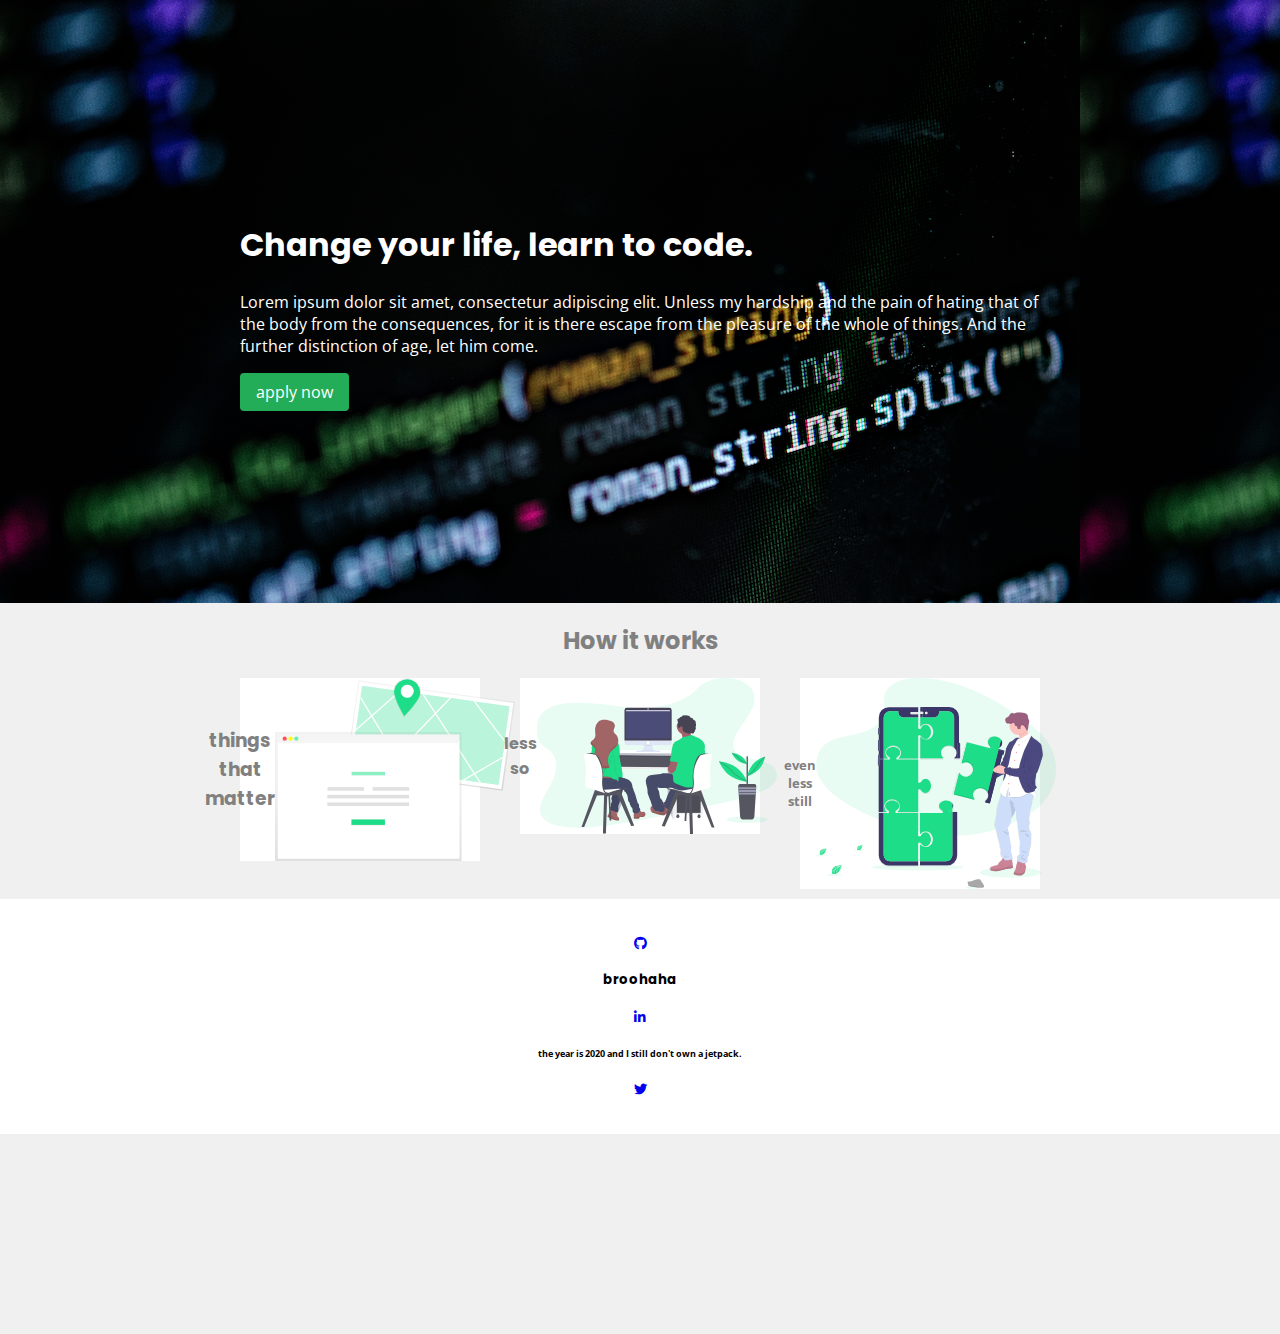
==== index.html @ 2361b646 "my landing page" ====
<!DOCTYPE html>
<html>
<head>
  <meta charset="UTF-8">
  <title>My landing page</title>
  <link rel="shortcut icon" href="data:image/x-icon;" type="image/x-icon">
  <!-- We need this line below for responsiveness! -->
  <meta name="viewport" content="width=device-width, initial-scale=1">
  <link rel="stylesheet" href="css/style.css">
</head>
<body>
  <!-- code a Hero / Banner section -->
  <div class="banner">
      <div class="container">
        <h1><font style="vertical-align: inherit;"><font style="vertical-align: inherit;">Change your life, learn to code.</font></font></h1>
        <p><font style="vertical-align: inherit;"><font style="vertical-align: inherit;">Lorem ipsum dolor sit amet, consectetur adipiscing elit. </font><font style="vertical-align: inherit;">Unless my hardship and the pain of hating that of the body from the consequences, for it is there escape from the pleasure of the whole of things. </font><font style="vertical-align: inherit;">And the further distinction of age, let him come.</font></font></p>
        <div class="btn-wrapper">
          <a href="https://www.lewagon.com/apply" target="_blank" class="btn-green"><font style="vertical-align: inherit;"><font style="vertical-align: inherit;">apply now</font></font></a>
        </div>
      </div>
    </div>
  <!-- code a "How it works" section -->
  <div class="How it works">
    <div class="card">
    <h2>How it works</h2>
      <div class="container flexbox">
        <div class="cards">
          <h3>things that matter</h3>
          <img src="images/apply.svg" alt="apply">
        </div>
        <div class="cards">
          <h4>less so</h4>
          <img src="images/learn.svg" alt="learn">
        </div>
        <div class="cards">
          <h5>even less still</h5>
          <img src="images/product.svg" alt="product">
        </div>
      </div>
    </div>
  </div>
  <!-- code a footer -->
  <div class="cards-footer">
      <h5>
<ul class="list-inline">
    <li>
      <a href="https://medium.com/publishous/10-arguments-for-deleting-your-social-media-accounts-right-now-6909f0150f4e" target="_blank">
        <i class="fab fa-github" aria-hidden="true"></i>
      </a>
    </li>
    <h4>broohaha</h4>
    <li>
      <a href="https://medium.com/publishous/10-arguments-for-deleting-your-social-media-accounts-right-now-6909f0150f4e" target="_blank">
        <i class="fab fa-linkedin-in" aria-hidden="true"></i>
      </a>
    </li>
    <h6>the year is 2020 and I still don't own a jetpack.</h6>
    <li>
      <a href="https://medium.com/publishous/10-arguments-for-deleting-your-social-media-accounts-right-now-6909f0150f4e" target="_blank">
        <i class="fab fa-twitter" aria-hidden="true"></i>
      </a>
    </li>
  </ul>
      </h5>
  </div>
</body>
</html>
---- css/style.css ----
/* Fonts */
@import url('https://fonts.googleapis.com/css?family=Open+Sans:400,700|Poppins:700');

/* Fontawesome */
@import url('https://use.fontawesome.com/releases/v5.6.3/css/all.css');

/* Utilities */

@import url("components/text.css");
@import url("components/containers.css");
@import url("components/avatars.css");
@import url("components/buttons.css");
@import url("components/banner.css");
@import url("components/cards.css");

body {
  margin: 0;
  padding-bottom: 200px;
  font-family: Open Sans;
  background-color: rgb(240,240,240);
}

h1, h2, h3, h4 {
  font-family: Poppins;
}

a {
  text-decoration: none;
}

/* Custom design below! */

img {
  width: 100%;
  align-items: center;
}

.flexbox {
  display: flex;
  justify-content: space-between;
  align-items: flex-start;
}

.list-inline {
    list-style: none;
    padding-left: 0;
}
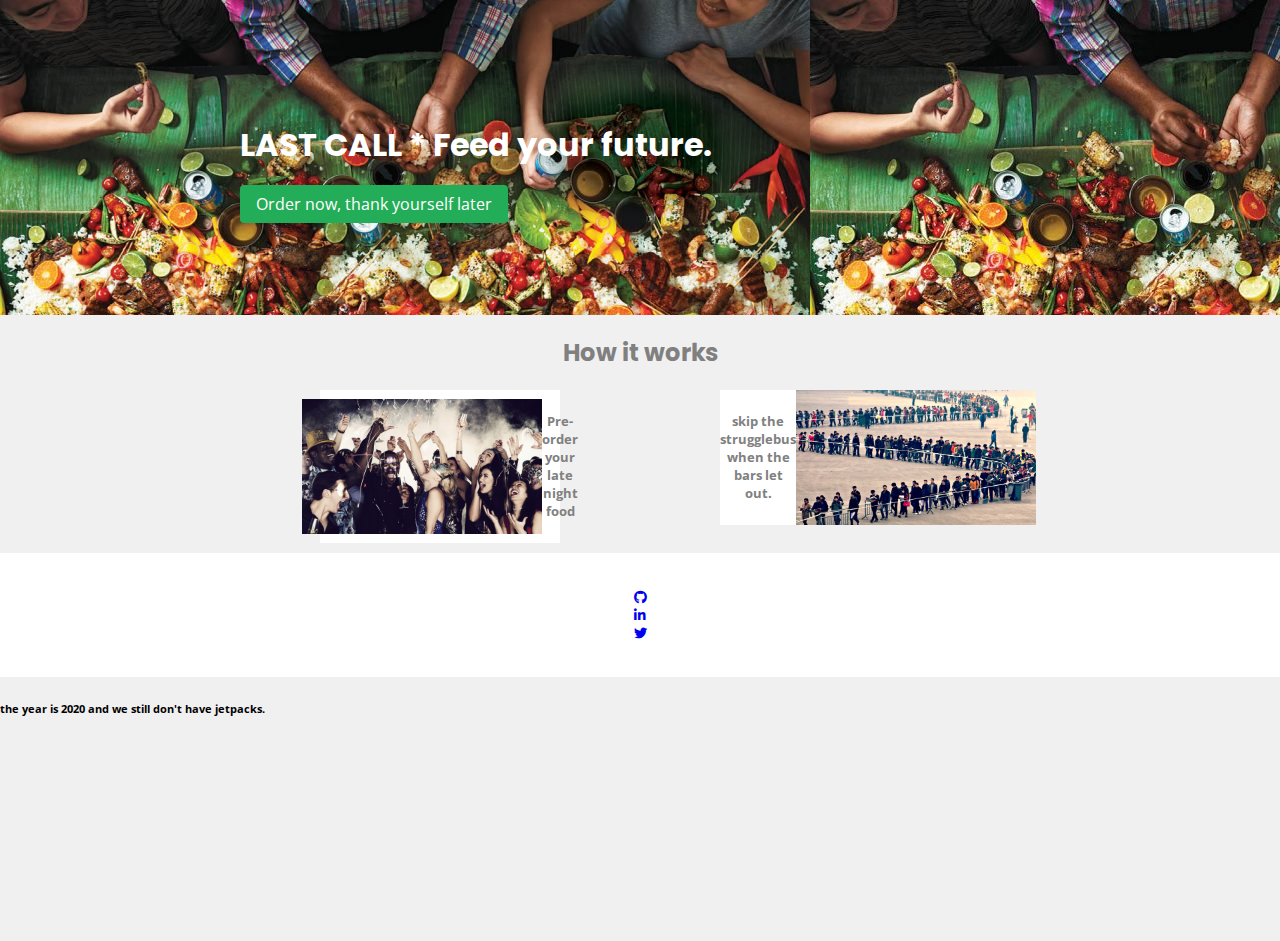
==== commit 4541e395: "my landing page" ====
--- a/index.html
+++ b/index.html
@@ -12,29 +12,24 @@
   <!-- code a Hero / Banner section -->
   <div class="banner">
       <div class="container">
-        <h1><font style="vertical-align: inherit;"><font style="vertical-align: inherit;">Change your life, learn to code.</font></font></h1>
-        <p><font style="vertical-align: inherit;"><font style="vertical-align: inherit;">Lorem ipsum dolor sit amet, consectetur adipiscing elit. </font><font style="vertical-align: inherit;">Unless my hardship and the pain of hating that of the body from the consequences, for it is there escape from the pleasure of the whole of things. </font><font style="vertical-align: inherit;">And the further distinction of age, let him come.</font></font></p>
+        <h1><font style="vertical-align: inherit;"><font style="vertical-align: inherit;">LAST CALL * Feed your future.</font></font></h1>
         <div class="btn-wrapper">
-          <a href="https://www.lewagon.com/apply" target="_blank" class="btn-green"><font style="vertical-align: inherit;"><font style="vertical-align: inherit;">apply now</font></font></a>
+          <a href="https://www.lewagon.com/apply" target="_blank" class="btn-green"><font style="vertical-align: inherit;"><font style="vertical-align: inherit;">Order now, thank yourself later</font></font></a>
         </div>
       </div>
     </div>
   <!-- code a "How it works" section -->
-  <div class="How it works">
+  <div class="Our philosophy">
     <div class="card">
     <h2>How it works</h2>
       <div class="container flexbox">
         <div class="cards">
-          <h3>things that matter</h3>
-          <img src="images/apply.svg" alt="apply">
+          <img src="images/crazy-party.jpg" alt="party">
+          <h5>Pre-order your late night food</h5>
         </div>
-        <div class="cards">
-          <h4>less so</h4>
-          <img src="images/learn.svg" alt="learn">
-        </div>
-        <div class="cards">
-          <h5>even less still</h5>
-          <img src="images/product.svg" alt="product">
+        <div class="cards flexbox">
+          <h5>skip the strugglebus when the bars let out.</h5>
+          <img src="images/line.jpg" alt="product">
         </div>
       </div>
     </div>
@@ -48,20 +43,18 @@
         <i class="fab fa-github" aria-hidden="true"></i>
       </a>
     </li>
-    <h4>broohaha</h4>
     <li>
       <a href="https://medium.com/publishous/10-arguments-for-deleting-your-social-media-accounts-right-now-6909f0150f4e" target="_blank">
         <i class="fab fa-linkedin-in" aria-hidden="true"></i>
       </a>
     </li>
-    <h6>the year is 2020 and I still don't own a jetpack.</h6>
     <li>
       <a href="https://medium.com/publishous/10-arguments-for-deleting-your-social-media-accounts-right-now-6909f0150f4e" target="_blank">
         <i class="fab fa-twitter" aria-hidden="true"></i>
       </a>
     </li>
   </ul>
-      </h5>
   </div>
+  <h6>the year is 2020 and we still don't have jetpacks.</h6>
 </body>
 </html>
--- a/css/style.css
+++ b/css/style.css
@@ -37,7 +37,7 @@
 
 .flexbox {
   display: flex;
-  justify-content: space-between;
+  justify-content: space-around;
   align-items: flex-start;
 }
 
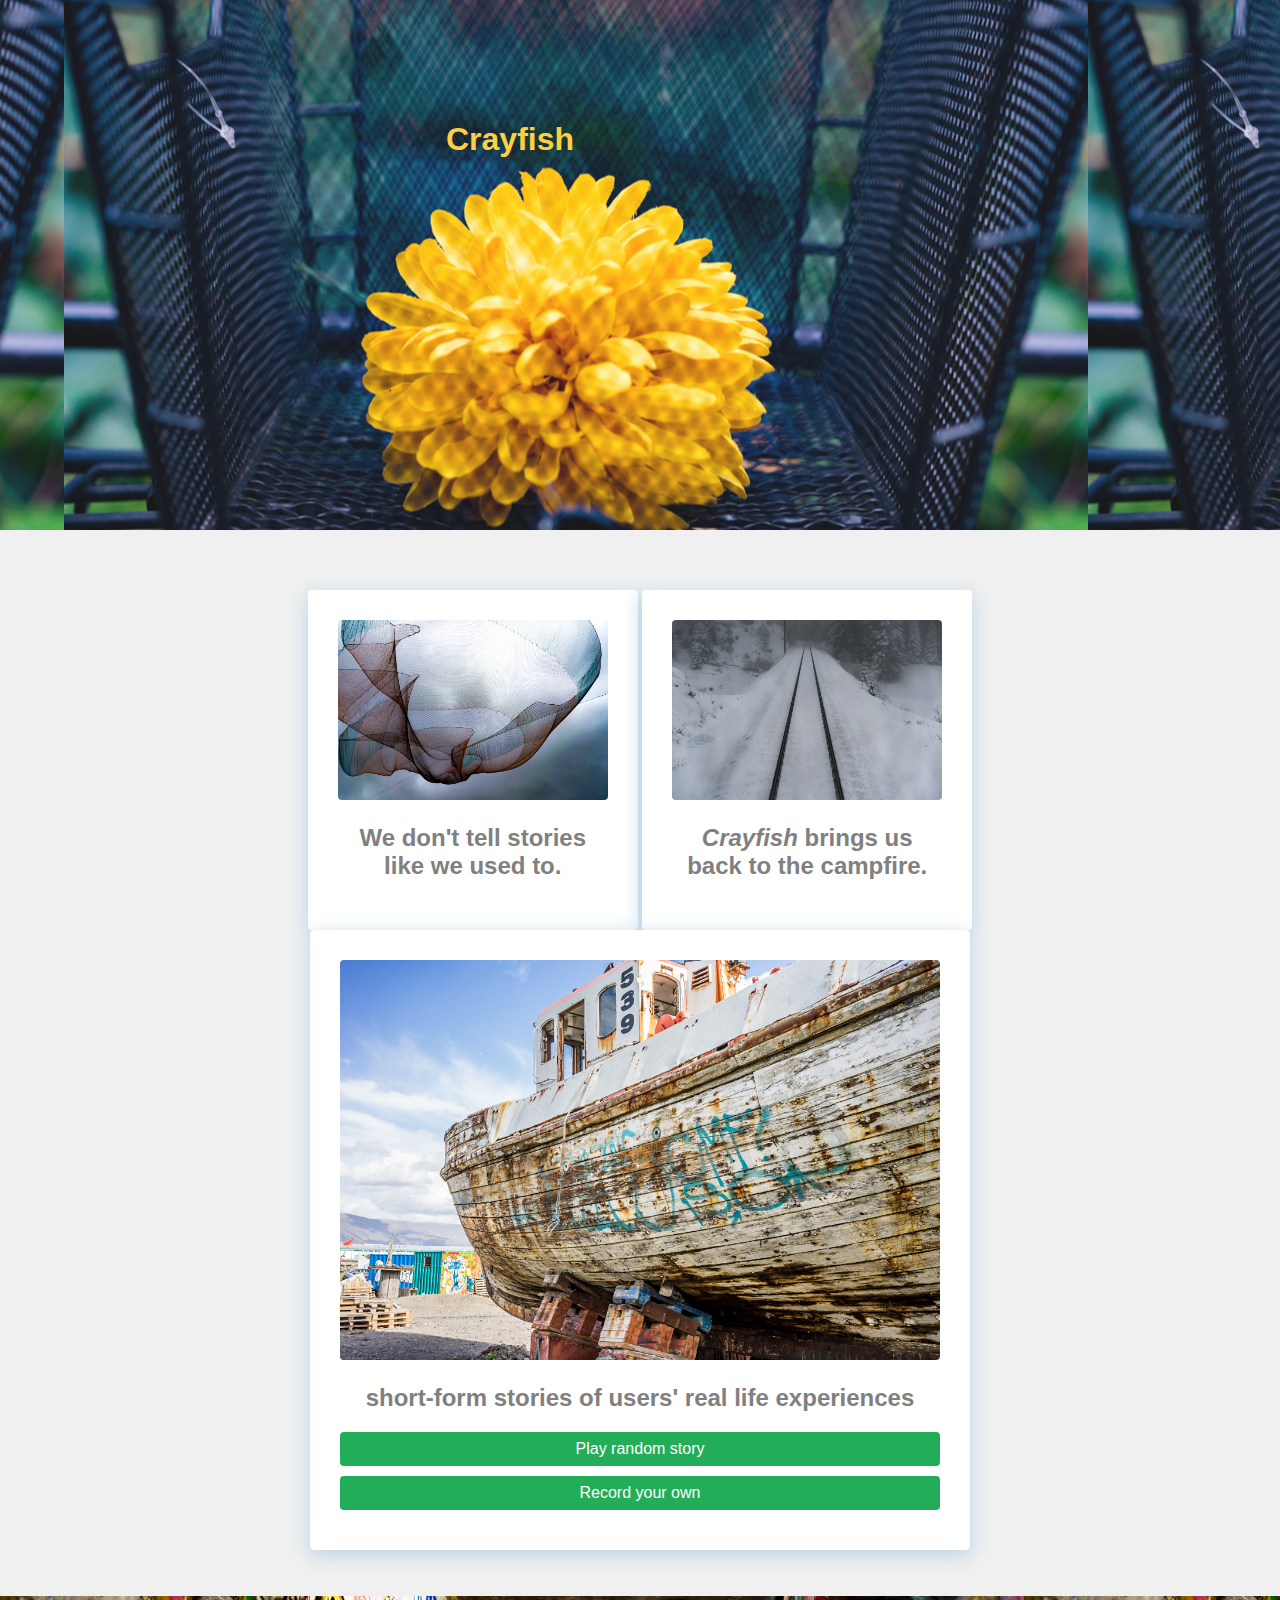
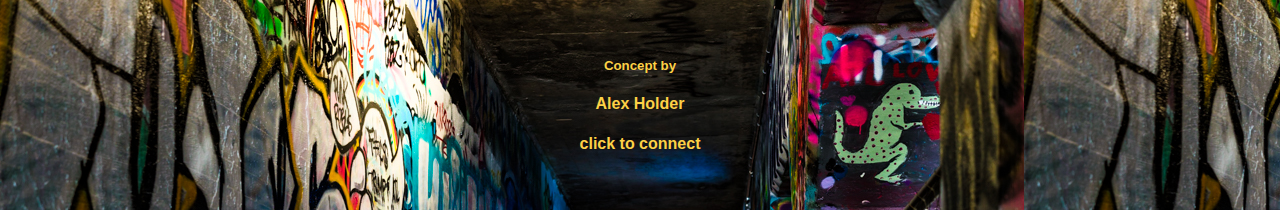
==== commit 491f1e20: "my landing page" ====
--- a/index.html
+++ b/index.html
@@ -7,54 +7,43 @@
   <!-- We need this line below for responsiveness! -->
   <meta name="viewport" content="width=device-width, initial-scale=1">
   <link rel="stylesheet" href="css/style.css">
+
 </head>
 <body>
-  <!-- code a Hero / Banner section -->
   <div class="banner">
-      <div class="container">
-        <h1><font style="vertical-align: inherit;"><font style="vertical-align: inherit;">LAST CALL * Feed your future.</font></font></h1>
-        <div class="btn-wrapper">
-          <a href="https://www.lewagon.com/apply" target="_blank" class="btn-green"><font style="vertical-align: inherit;"><font style="vertical-align: inherit;">Order now, thank yourself later</font></font></a>
-        </div>
-      </div>
-    </div>
-  <!-- code a "How it works" section -->
-  <div class="Our philosophy">
-    <div class="card">
-    <h2>How it works</h2>
-      <div class="container flexbox">
-        <div class="cards">
-          <img src="images/crazy-party.jpg" alt="party">
-          <h5>Pre-order your late night food</h5>
-        </div>
-        <div class="cards flexbox">
-          <h5>skip the strugglebus when the bars let out.</h5>
-          <img src="images/line.jpg" alt="product">
-        </div>
-      </div>
+    <div class="block card">
+      <h1>Crayfish</h1>
     </div>
   </div>
-  <!-- code a footer -->
-  <div class="cards-footer">
-      <h5>
-<ul class="list-inline">
-    <li>
-      <a href="https://medium.com/publishous/10-arguments-for-deleting-your-social-media-accounts-right-now-6909f0150f4e" target="_blank">
-        <i class="fab fa-github" aria-hidden="true"></i>
-      </a>
-    </li>
-    <li>
-      <a href="https://medium.com/publishous/10-arguments-for-deleting-your-social-media-accounts-right-now-6909f0150f4e" target="_blank">
-        <i class="fab fa-linkedin-in" aria-hidden="true"></i>
-      </a>
-    </li>
-    <li>
-      <a href="https://medium.com/publishous/10-arguments-for-deleting-your-social-media-accounts-right-now-6909f0150f4e" target="_blank">
-        <i class="fab fa-twitter" aria-hidden="true"></i>
-      </a>
-    </li>
-  </ul>
+    <div class="card">
+      <div class="block">
+        <div class="blurb grid">
+          <img src="images/sky.jpg" alt="sky" class="img">
+          <h2> We don't tell stories like we used to. </h2>
+        </div>
+            <div class="blurb grid">
+            <img src="images/snow.jpg" alt="snow" class="card-image">
+            <h2><em>Crayfish</em> brings us back to the campfire. </h2>
+            </div>
+            <div class="blurb2 grid">
+            <img src="images/boat.jpg" alt="boat" class="card-image">
+            <h2> short-form stories of users' real life experiences </h2>
+              <div class="btn btn-green" onclick="alert('Coming Soon!')">Play random story</div>
+              <div class="btn btn-red" onclick="alert('Coming Soon!')">Record your own</div>
+            </div>
+          </div>
+       </div>
+    </div>
+    </div>
   </div>
-  <h6>the year is 2020 and we still don't have jetpacks.</h6>
+  </div>
+  <div class="footer">
+    <div class="footer-text">
+    <h5>Concept by </h5>
+    <h4>Alex Holder</h4>
+    <a href="https://lexholder.com/" target="_blank"><strong>click to connect</strong></a>
+    </div>
+  </div>
+      </div>
 </body>
 </html>
--- a/css/style.css
+++ b/css/style.css
@@ -13,19 +13,26 @@
 @import url("components/banner.css");
 @import url("components/cards.css");
 
+html {
+  position: relative;
+  min-height: 100%;
+}
+
 body {
   margin: 0;
   padding-bottom: 200px;
-  font-family: Open Sans;
+  font-family: Circular, -apple-system, BlinkMacSystemFont, Roboto, Helvetica Neue, sans-serif;
   background-color: rgb(240,240,240);
+  -webkit-font-smoothing: antialiased;
 }
 
 h1, h2, h3, h4 {
-  font-family: Poppins;
+  /*font-family: Poppins;*/
 }
 
 a {
   text-decoration: none;
+  color: #FDD146;
 }
 
 /* Custom design below! */
@@ -33,15 +40,19 @@
 img {
   width: 100%;
   align-items: center;
+  border-radius: 4px;
+  margin-top: 0 auto;
 }
 
 .flexbox {
   display: flex;
   justify-content: space-around;
-  align-items: flex-start;
+  align-items: flex-end;
 }
 
 .list-inline {
     list-style: none;
     padding-left: 0;
 }
+
+
